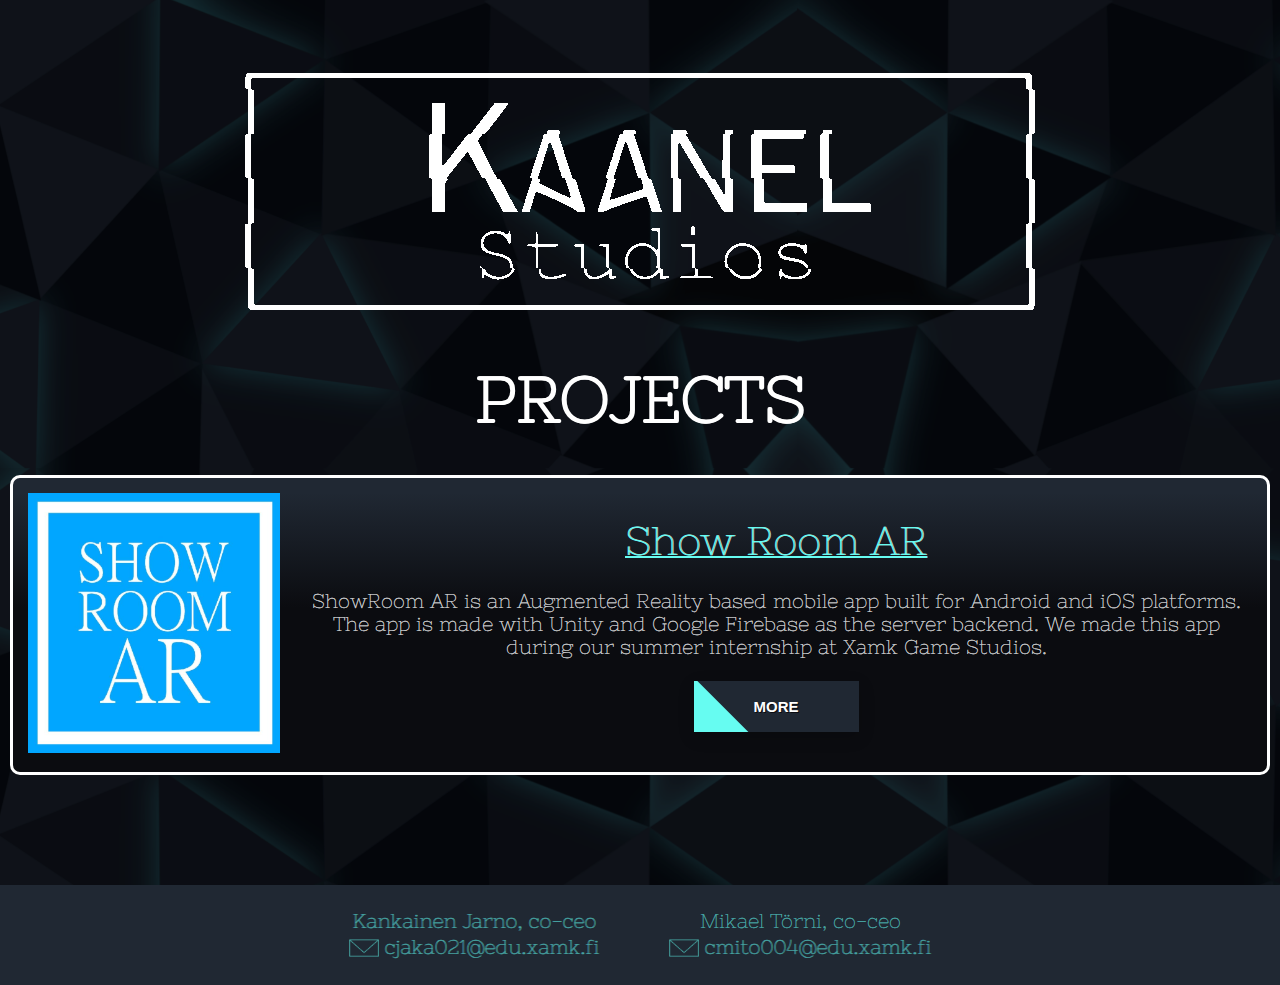
==== projects.html @ 5e87549d "Initial commit" ====
<!DOCTYPE html>
<html lang="en">
<head>
    <meta charset="UTF-8">
    <meta http-equiv="X-UA-Compatible" content="IE=edge">
    <meta name="viewport" content="width=device-width, initial-scale=1.0">
    <meta http-equiv="ScreenOrientation" content="autoRotate:disabled">

    <link rel=stylesheet type="text/css" href="CSS/style.css"> 

    <title>Kaanel Studios' Projects Site</title>
</head>
<body>
    <div id="page-wrapper">
        <header id="header-wrapper">
            <!--Holds the logo image-->
            <div id="header-logo-wrapper">
                <img src="IMAGES/Company_Title_TransprntWhite.gif" alt="Company Logo" class="titleGIF">
            </div>
        </header>   
        <!--Holds all projects-->
        <div id="projects-wrapper">
            <div id="page-title">
                PROJECTS
            </div>
            <!--Holds individual projects-->
            <!--In the future, if you want to add another project on this page, simply copy the
            "project-wrapper" DIV below and change the media and text.-->
            <div id="project-wrapper">
                <div class="project-intro-section">
                    <div class="game-logo">
                        <img src="IMAGES/AR_Show_Room_Logo.png" alt="Show Room AR Logo" class="logo-responsive">
                    </div>
                    <div class="project-text">
                        <h1>Show Room AR</h1>
                        ShowRoom AR is an Augmented Reality based mobile app built for Android and iOS platforms. The app is made with Unity and Google Firebase as the server backend.
                        We made this app during our summer internship at Xamk Game Studios.
                        <br>
                        <br>
                        <div id="navigation-button-wrapper">
                            <nav>
                                <a href="showroomAr.html"><button class="navigation-button"><span>MORE</span></button></a>
                            </nav>
                        </div>
                    </div>
                </div>
        </div>
        <footer>
            <div id="contact-text-wrapper">   
                <div class="contact-info-holder">
                    <div> Kankainen Jarno, co-ceo</div>
                    <div class="email-info-holder">
                        <div class="email-icon-image">
                            <img src="IMAGES/Email_Icon.png" alt="Email Icon" class="responsive">
                        </div>
                        <div>cjaka021@edu.xamk.fi</div>
                    </div> 
                </div>
                <div class="contact-info-holder">
                    <div> Mikael Törni, co-ceo</div>
                    <div class="email-info-holder">
                        <div class="email-icon-image">
                            <img src="IMAGES/Email_Icon.png" alt="Email Icon" class="responsive">
                        </div>
                        <div>cmito004@edu.xamk.fi</div>
                    </div> 
                </div>
            </div>
        </footer>
    </div>
</body>
</html>
---- CSS/style.css ----
/* I want to formally apologize to anyone who has to work with this in the future.
I am merely a first year game programming student with no web-dev experience,
have mercy and don't judge too hard. With love, Kristin */

@font-face {
	font-family: nixeOne;
	src: url(../FONTS/NixieOne-Regular.ttf);
}
/* Extra small devices (phones,600px and down) */
@media only screen and (max-width:600px) {
	h1{
		color: #66FCF1;
		font-weight:lighter;
		text-decoration: underline;
		text-decoration-thickness: 2px;
	}
	body {
		min-height:100vh;
		margin:auto;
	}
	/* Holds all site elements */
	#page-wrapper {
		display:flex;
		flex-direction:column;
		background-image: url(../IMAGES/bg_image_emmission_bigger_phone.png);
		background-size: contain;
		overflow-x:hidden;
	}
	/* Holds header elements */
	/* Note that negative margins have been used to overlap elements*/
	/* This is because the title gif is too big,and I wasn't able to fix it easily */
	#header-wrapper {
		display:flex;
		flex-direction:column;
		margin-top:-20px;
	}
	#header-logo-wrapper,#ar-gif-holder {
		display:flex;
		justify-content:center;
		height: auto;
	}
	#content-wrapper, .project-holder, .project-intro-section {
		display:flex;
		flex-direction:column;
		margin:-40px 20px 20px 20px;
		border:3px solid #ffffff;
		border-radius:10px;
		background: rgb(32,40,51);
		background: linear-gradient(180deg, rgba(32,40,51,1) 5%, rgba(11,12,16,1) 44%);
	}
	#about-text-wrapper, .project-section, .project-intro-section, .project-text {
		font-family:nixeOne;
		font-weight: bolder;
		text-shadow: .5px 0 0 #ffffff;
		color:rgb(255, 255, 255);
		text-align:center;
		font-weight:400;
		margin:10px 10px 10px 10px;
	}
	.project-text{
		font-size: 20px;
		margin: 15px;
	}
	#project-wrapper{
		margin-top: -50px;
	}
	#about-button-wrapper {
		display:flex;
		justify-content: center;
	}
	/* Making elements like images responsive */
	.responsive, .responsive-image, .showcase {
		width:100%;
		height:auto;
	}
	.titleGIF {
		display:block;
		min-width:125%;
	}
	.ArGIF {
		display:block;
		min-width: 110%;
	}
	/* Same here with the negative margins thing mentioed above */
	#navigation-button-wrapper {
		display:flex;
		flex-direction:row;
		justify-content:center;
	}
	/* The only button desing in the current website */
	.navigation-button {
		border: none;
		display: block;
		text-align: center;
		cursor: pointer;
		text-transform: uppercase;
		outline: none;
		overflow: hidden;
		position: relative;
		color: #fff;
		text-shadow: 1px 1px #0B0C10;
		font-weight: 700;
		font-size: 15px;
		background-color: #202833;
		padding: 17px 60px;
		margin: 0 auto;
		margin-bottom: 25px;
		box-shadow: 0 5px 15px rgba(0,0,0,0.20);
	}
	a:link {
		text-decoration: none;
	}
	.navigation-button span {
		position: relative;
		z-index: 1;
	}
	.navigation-button:after {
		content: "";
		position: absolute;
		left: 0;
		top: 0;
		height: 490%;
		width: 140%;
		background: #66FCF1;
		-webkit-transition: all .5s ease-in-out;
		transition: all .5s ease-in-out;
		-webkit-transform: translateX(-98%) translateY(-25%) rotate(45deg);
		transform: translateX(-98%) translateY(-25%) rotate(45deg);
	}
	.navigation-button:hover:after {
		-webkit-transform: translateX(-9%) translateY(-25%) rotate(45deg);
		transform: translateX(-9%) translateY(-25%) rotate(45deg);
	}
	/* Footer stuff */
	footer {
		display:flex;
		justify-content:center;
		min-height:100px;
		margin-top:auto;
		background-color:#202833;
	}
	#page-title {
		font-family:nixeOne;
		font-weight: bolder;
		text-shadow: .5px 0 0 #ffffff;
		color:antiquewhite;
		align-self:center;
		font-size:10vw;
		margin-top:-40px;
	}
	#contact-text-wrapper {
		font-family:nixeOne;
		color:#fff;
		text-shadow: .5px 0 0 #ffffff;
		font-size:20px;
		text-align:center;
		display: flex;
		flex-direction: column;
		margin: 10px;
		gap: 20px;
	}
	.contact-info-holder{
		color: #46A2A1;
		text-shadow: .5px 0 0 #46A2A1;
		margin: 0 auto;
		align-self: center;
	}
	.email-info-holder{
		margin-top: 3px;
		display: flex;
		flex-direction: row;
		gap: 5px;
	}
	.email-icon-image{
		width: 30px;
		margin-top: 3px;
	}
	#projects-wrapper
	{
		display: flex;
		flex-direction: column;
		gap: 60px;
	}
	.project-image-wrapper {
		min-width:30vh;
	}
	#project-media-wrapper {
		display:flex;
		flex-direction:column;
		gap:10px;
		margin:10px;
	}
	.project-info-wrapper {
		margin: 20px;
	}
	.project-images {
		margin: 25px;
		display:flex;
		flex-direction:column;
		align-items:center;
		gap:15px;
	}
	.game-logo{
		max-width: 100%;
		max-height: 100%;
		align-self: center;
		margin: 10px;
	}
	.logo-responsive{
		width: 100%;
		height:auto;
	}
	.project-section-1, .project-section-2{
		margin: 20px;
		border:3px solid #ffff;
		border-radius:10px;
		/* A bg color for the content window */
		background: linear-gradient(180deg, rgba(32,40,51,1) 5%, rgba(11,12,16,1) 44%);
	}
}
/* Small devices (portrait tablets and large phones,600px and up) */
@media only screen and (min-width:600px) {
	h1{
		color: #66FCF1;
		font-weight:lighter;
		text-decoration: underline;
		text-decoration-thickness: 2px;
	}
	body {
		min-height:100vh;
		margin:auto;
	}
	/* Holds all site elements */
	#page-wrapper {
		display:flex;
		flex-direction:column;
		background-image: url(../IMAGES/bg_image_emmission_bigger_phone.png);
		background-size: contain;
		overflow-x:hidden;
	}
	/* Holds header elements */
	/* Note that negative margins have been used to overlap elements*/
	/* This is because the title gif is too big,and I wasn't able to fix it easily */
	#header-wrapper {
		display:flex;
		flex-direction:column;
		margin-top:-20px;
	}
	#header-logo-wrapper,#ar-gif-holder {
		display:flex;
		justify-content:center;
		height: auto;
	}
	#content-wrapper, .project-holder, .project-intro-section {
		display:flex;
		flex-direction:column;
		margin:-40px 20px 20px 20px;
		border:3px solid #ffffff;
		border-radius:10px;
		background: rgb(32,40,51);
		background: linear-gradient(180deg, rgba(32,40,51,1) 5%, rgba(11,12,16,1) 44%);
	}
	#about-text-wrapper, .project-section, .project-intro-section, .project-text {
		font-family:nixeOne;
		font-weight: bolder;
		text-shadow: .5px 0 0 #ffffff;
		color:rgb(255, 255, 255);
		text-align:center;
		font-weight:400;
		margin:10px 10px 10px 10px;
	}
	.project-text{
		font-size: 20px;
		margin: 15px;
	}
	#project-wrapper{
		margin-top: -50px;
	}
	#about-button-wrapper {
		display:flex;
		justify-content: center;
	}
	/* Making elements like images responsive */
	.responsive, .responsive-image, .showcase {
		width:100%;
		height:auto;
	}
	.titleGIF {
		display:block;
		min-width:125%;
	}
	.ArGIF {
		display:block;
		min-width: 110%;
	}
	/* Same here with the negative margins thing mentioed above */
	#navigation-button-wrapper {
		display:flex;
		flex-direction:row;
		justify-content:center;
	}
	/* The only button desing in the current website */
	.navigation-button {
		border: none;
		display: block;
		text-align: center;
		cursor: pointer;
		text-transform: uppercase;
		outline: none;
		overflow: hidden;
		position: relative;
		color: #fff;
		text-shadow: 1px 1px #0B0C10;
		font-weight: 700;
		font-size: 15px;
		background-color: #202833;
		padding: 17px 60px;
		margin: 0 auto;
		margin-bottom: 25px;
		box-shadow: 0 5px 15px rgba(0,0,0,0.20);
	}
	a:link {
		text-decoration: none;
	}
	.navigation-button span {
		position: relative;
		z-index: 1;
	}
	.navigation-button:after {
		content: "";
		position: absolute;
		left: 0;
		top: 0;
		height: 490%;
		width: 140%;
		background: #66FCF1;
		-webkit-transition: all .5s ease-in-out;
		transition: all .5s ease-in-out;
		-webkit-transform: translateX(-98%) translateY(-25%) rotate(45deg);
		transform: translateX(-98%) translateY(-25%) rotate(45deg);
	}
	.navigation-button:hover:after {
		-webkit-transform: translateX(-9%) translateY(-25%) rotate(45deg);
		transform: translateX(-9%) translateY(-25%) rotate(45deg);
	}
	/* Footer stuff */
	footer {
		display:flex;
		justify-content:center;
		min-height:100px;
		margin-top:auto;
		background-color:#202833;
	}
	#page-title {
		font-family:nixeOne;
		font-weight: bolder;
		text-shadow: .5px 0 0 #ffffff;
		color:antiquewhite;
		align-self:center;
		font-size:10vw;
		margin-top:-40px;
	}
	#contact-text-wrapper {
		font-family:nixeOne;
		color:#fff;
		text-shadow: .5px 0 0 #ffffff;
		font-size:20px;
		text-align:center;
		display: flex;
		flex-direction: column;
		margin: 10px;
		gap: 20px;
	}
	.contact-info-holder{
		color: #46A2A1;
		text-shadow: .5px 0 0 #46A2A1;
		margin: 0 auto;
		align-self: center;
	}
	.email-info-holder{
		margin-top: 3px;
		display: flex;
		flex-direction: row;
		gap: 5px;
	}
	.email-icon-image{
		width: 30px;
		margin-top: 3px;
	}
	#projects-wrapper
	{
		display: flex;
		flex-direction: column;
		gap: 60px;
	}
	.project-image-wrapper {
		min-width:30vh;
	}
	#project-media-wrapper {
		display:flex;
		flex-direction:column;
		gap:10px;
		margin:10px;
	}
	.project-info-wrapper {
		margin: 20px;
	}
	.project-images {
		margin: 25px;
		display:flex;
		flex-direction:column;
		align-items:center;
		gap:15px;
	}
	.game-logo{
		max-width: 100%;
		max-height: 100%;
		align-self: center;
		margin: 10px;
	}
	.logo-responsive{
		/* width: 100%; */
		height:auto;
	}
	.project-section-1, .project-section-2{
		margin: 20px;
		border:3px solid #ffff;
		border-radius:10px;
		/* A bg color for the content window */
		background: linear-gradient(180deg, rgba(32,40,51,1) 5%, rgba(11,12,16,1) 44%);
	}
}
/* Medium devices (landscape tablets,768px and up) */
@media only screen and (min-width:768px) {
	h1{
		color: #66FCF1;
		font-weight: bolder;
		text-decoration: underline;
		text-decoration-thickness: 2px;
	}
	body {
		min-height:100vh;
		margin:auto;
	}
	h1 {
		margin-top: 0;
	}
	/* Holds all site elements */
	#page-wrapper {
		display:flex;
		flex-direction:column;
		background-image: url(../IMAGES/bg_image_emmission_bigger.png);
		background-repeat: no-repeat;
		background-size: cover;
		background-attachment: fixed;
		min-height:100vh;
		overflow-x:hidden;
	}
	#header-wrapper {
		display:flex;
		flex-direction:column;
		margin-top:-20px;
	}
	#header-logo-wrapper,#ar-gif-holder {
		display:flex;
		justify-content:center;
		height: auto;
	}
	#ar-gif-holder{
		border:2px solid #ffff;
		margin: 10px;
		border-radius:10px;
	}
	#content-wrapper, .project-holder, .project-intro-section{
		display:flex;
		flex-direction:row;
		margin:-100px 20px 20px 20px;
		border:3px solid #ffff;
		border-radius:10px;
		/* A bg color for the content window */
		background: linear-gradient(180deg, rgba(32,40,51,1) 5%, rgba(11,12,16,1) 44%);
	}
	#content-wrapper{
		flex-direction: column;
	}
	#project-wrapper{
		flex-direction: column;
		margin-top: -100px;
	}
	#about-wrapper {
		display:flex;
		align-items:center;
		flex-direction: column;
		justify-content: center;
		margin: 20px;
	}
	#about-text-wrapper, .project-intro-section, .project-text{
		font-family:nixeOne;
		font-weight: bolder;
		text-shadow: .5px 0 0 #C5C6C8;
		color: #C5C6C8;
		text-align:center;
		font-weight:200;
		font-size:20px;
		margin:10px 10px 10px 10px;
		padding: 5px;
		
	}
	.responsive {
		width:100%;
		height:auto;
	}
	.logo-responsive{
		height:auto;
	}
	.responsive-image{
		width:50%;
		height:auto;
	}
	.showcase{
		height: auto;
		width: 20%;
	}
	.titleGIF {
		display:block;
		min-width:60%;
		margin-top:-80px;
	}
	.ArGIF {
		display:block;
		min-width: 40%;
	}
	#navigation-button-wrapper {
		display:flex;
		flex-direction:row;
		justify-content:center;
	}
	.navigation-button {
		border: none;
		display: block;
		text-align: center;
		cursor: pointer;
		text-transform: uppercase;
		outline: none;
		overflow: hidden;
		position: relative;
		color: #fff;
		text-shadow: 1px 1px #0B0C10;
		font-weight: 700;
		font-size: 15px;
		background-color: #202833;
		padding: 17px 60px;
		margin: 0 auto;
		box-shadow: 0 5px 15px rgba(0,0,0,0.20);
	}
	a:link {
		text-decoration: none;
	}
	a:hover { 
		color: #fff;
	}
	.navigation-button span {
		position: relative;
		z-index: 1;
	}
	.navigation-button:after {
		content: "";
		position: absolute;
		left: 0;
		top: 0;
		height: 490%;
		width: 140%;
		background: #66FCF1;
		-webkit-transition: all .5s ease-in-out;
		transition: all .5s ease-in-out;
		-webkit-transform: translateX(-98%) translateY(-25%) rotate(45deg);
		transform: translateX(-98%) translateY(-25%) rotate(45deg);
	}
	.navigation-button:hover:after {
		-webkit-transform: translateX(-9%) translateY(-25%) rotate(45deg);
		transform: translateX(-9%) translateY(-25%) rotate(45deg);
	}
	footer {
		display:flex;
		justify-content:center;
		min-height:100px;
		margin-top:auto;
		background-color:#202833;
	}
	#page-title {
		font-family:nixeOne;
		color:#fff;
		text-shadow: .5px 0 0 #ffffff;
		font-weight: bolder;
		align-self:center;
		font-size:5vw;
		margin-top:-120px;
		margin-bottom: 30px;
	}
	#contact-text-wrapper{
		font-family:nixeOne;
		color:#fff;
		text-shadow: .5px 0 0 #ffffff;
		font-size:20px;
		text-align:center;
		display: flex;
		flex-direction: row;
		margin: 0 auto;
		gap: 70px;
	}
	.contact-info-holder{
		color: #46A2A1;
		text-shadow: .5px 0 0 #46A2A1;
		margin: 0 auto;
		align-self: center;
	}
	.email-info-holder{
		margin-top: 3px;
		display: flex;
		flex-direction: row;
		gap: 5px;
	}
	.email-icon-image{
		width: 30px;
		margin-top: 3px;
	}
	#projects-wrapper
	{
		display: flex;
		flex-direction: column;
		gap: 100px;
	}
	.game-logo-holder{
		min-width: 20%;
		max-height: 100%;
		align-self: center;
		
	}
	.project-intro-section, .project-images {
		display:flex;
		flex-direction:row;
		align-items:center;
	}	
	.project-images{
		gap: 40px;
		justify-content: center;
		margin: 60px;
	}
	.project-text{
		font-size: 20px;
		align-self: center;
		margin: 10px;
	}
	.project-section-1, .project-section-2{
		display: flex;
		flex-direction: column;
		margin: 50px;
		border:3px solid #ffff;
		border-radius:10px;
		/* A bg color for the content window */
		background: linear-gradient(180deg, rgba(32,40,51,1) 5%, rgba(11,12,16,1) 44%);
	}
}
/* Large devices (laptops/desktops,992px and up) */
@media only screen and (min-width:1034px) {
	h1{
		color: #66FCF1;
		font-weight: bolder;
		text-decoration: underline;
		text-decoration-thickness: 2px;
	}
	body {
		min-height:100vh;
		margin:auto;
	}
	h1 {
		margin-top: 0;
	}
	/* Holds all site elements */
	#page-wrapper {
		display:flex;
		flex-direction:column;
		background-image: url(../IMAGES/bg_image_emmission_bigger.png);
		background-repeat: no-repeat;
		background-size: cover;
		background-attachment: fixed;
		min-height:100vh;
		overflow-x:hidden;
	}
	#header-wrapper {
		display:flex;
		flex-direction:column;
		margin-top:-20px;
	}
	#header-logo-wrapper,#ar-gif-holder {
		display:flex;
		justify-content:center;
	}
	#ar-gif-holder{
		border: none;
		margin: 0px;
		border-radius: 0px;
	}
	#content-wrapper, .project-holder, .project-intro-section{
		display:flex;
		flex-direction:row;
		margin:-100px 20px 20px 20px;
		border:3px solid #ffff;
		border-radius:10px;
		/* A bg color for the content window */
		background: linear-gradient(180deg, rgba(32,40,51,1) 5%, rgba(11,12,16,1) 44%);
	}
	#content-wrapper{
		/* flex-direction: column; */
	}
	#project-wrapper{
		flex-direction: column;
		margin-top: -100px;
	}
	#about-wrapper {
		display:flex;
		align-items:center;
		flex-direction: column;
		justify-content: center;
	}
	#about-text-wrapper, .project-intro-section, .project-text{
		font-family:nixeOne;
		font-weight: bolder;
		text-shadow: .5px 0 0 #C5C6C8;
		color: #C5C6C8;
		text-align:center;
		font-weight:200;
		font-size:20px;
		margin:10px 10px 10px 10px;
		padding: 5px;
		
	}
	.responsive {
		width:100%;
		height:auto;
	}
	.logo-responsive{
		height:auto;
	}
	.responsive-image{
		width:50%;
		height:auto;
	}
	.showcase{
		height: auto;
		width: 20%;
	}
	.titleGIF {
		display:block;
		min-width:60%;
		margin-top:-80px;
	}
	.ArGIF {
		display:block;
		min-width: 40%;
	}
	#navigation-button-wrapper {
		display:flex;
		flex-direction:row;
		justify-content:center;
	}
	.navigation-button {
		border: none;
		display: block;
		text-align: center;
		cursor: pointer;
		text-transform: uppercase;
		outline: none;
		overflow: hidden;
		position: relative;
		color: #fff;
		text-shadow: 1px 1px #0B0C10;
		font-weight: 700;
		font-size: 15px;
		background-color: #202833;
		padding: 17px 60px;
		margin: 0 auto;
		box-shadow: 0 5px 15px rgba(0,0,0,0.20);
	}
	a:link {
		text-decoration: none;
	}
	a:hover { 
		color: #fff;
	}
	.navigation-button span {
		position: relative;
		z-index: 1;
	}
	.navigation-button:after {
		content: "";
		position: absolute;
		left: 0;
		top: 0;
		height: 490%;
		width: 140%;
		background: #66FCF1;
		-webkit-transition: all .5s ease-in-out;
		transition: all .5s ease-in-out;
		-webkit-transform: translateX(-98%) translateY(-25%) rotate(45deg);
		transform: translateX(-98%) translateY(-25%) rotate(45deg);
	}
	.navigation-button:hover:after {
		-webkit-transform: translateX(-9%) translateY(-25%) rotate(45deg);
		transform: translateX(-9%) translateY(-25%) rotate(45deg);
	}
	footer {
		display:flex;
		justify-content:center;
		min-height:100px;
		margin-top:auto;
		background-color:#202833;
	}
	#page-title {
		font-family:nixeOne;
		color:#fff;
		text-shadow: .5px 0 0 #ffffff;
		font-weight: bolder;
		align-self:center;
		font-size:5vw;
		margin-top:-120px;
		margin-bottom: 30px;
	}
	#contact-text-wrapper{
		font-family:nixeOne;
		color:#fff;
		text-shadow: .5px 0 0 #ffffff;
		font-size:20px;
		text-align:center;
		display: flex;
		flex-direction: row;
		margin: 0 auto;
		gap: 70px;
	}
	.contact-info-holder{
		color: #46A2A1;
		text-shadow: .5px 0 0 #46A2A1;
		margin: 0 auto;
		align-self: center;
	}
	.email-info-holder{
		margin-top: 3px;
		display: flex;
		flex-direction: row;
		gap: 5px;
	}
	.email-icon-image{
		width: 30px;
		margin-top: 3px;
	}
	#projects-wrapper
	{
		display: flex;
		flex-direction: column;
		gap: 100px;
	}
	.game-logo-holder{
		min-width: 20%;
		max-height: 100%;
		align-self: center;
		
	}
	.project-intro-section, .project-images {
		display:flex;
		flex-direction:row;
		align-items:center;
	}	
	.project-images{
		gap: 40px;
		justify-content: center;
		margin: 60px;
	}
	.project-text{
		font-size: 20px;
		align-self: center;
		margin: 10px;
	}
	.project-section-1, .project-section-2{
		display: flex;
		flex-direction: row;
		margin: 50px;
		border:3px solid #ffff;
		border-radius:10px;
		/* A bg color for the content window */
		background: linear-gradient(180deg, rgba(32,40,51,1) 5%, rgba(11,12,16,1) 44%);
	}
}
/* Extra large devices (large laptops and desktops,1200px and up) */

/* This is empty for now,
I am leaving it here in case this needs to change in the future.*/
@media only screen and (min-width:1200px) {
	
}
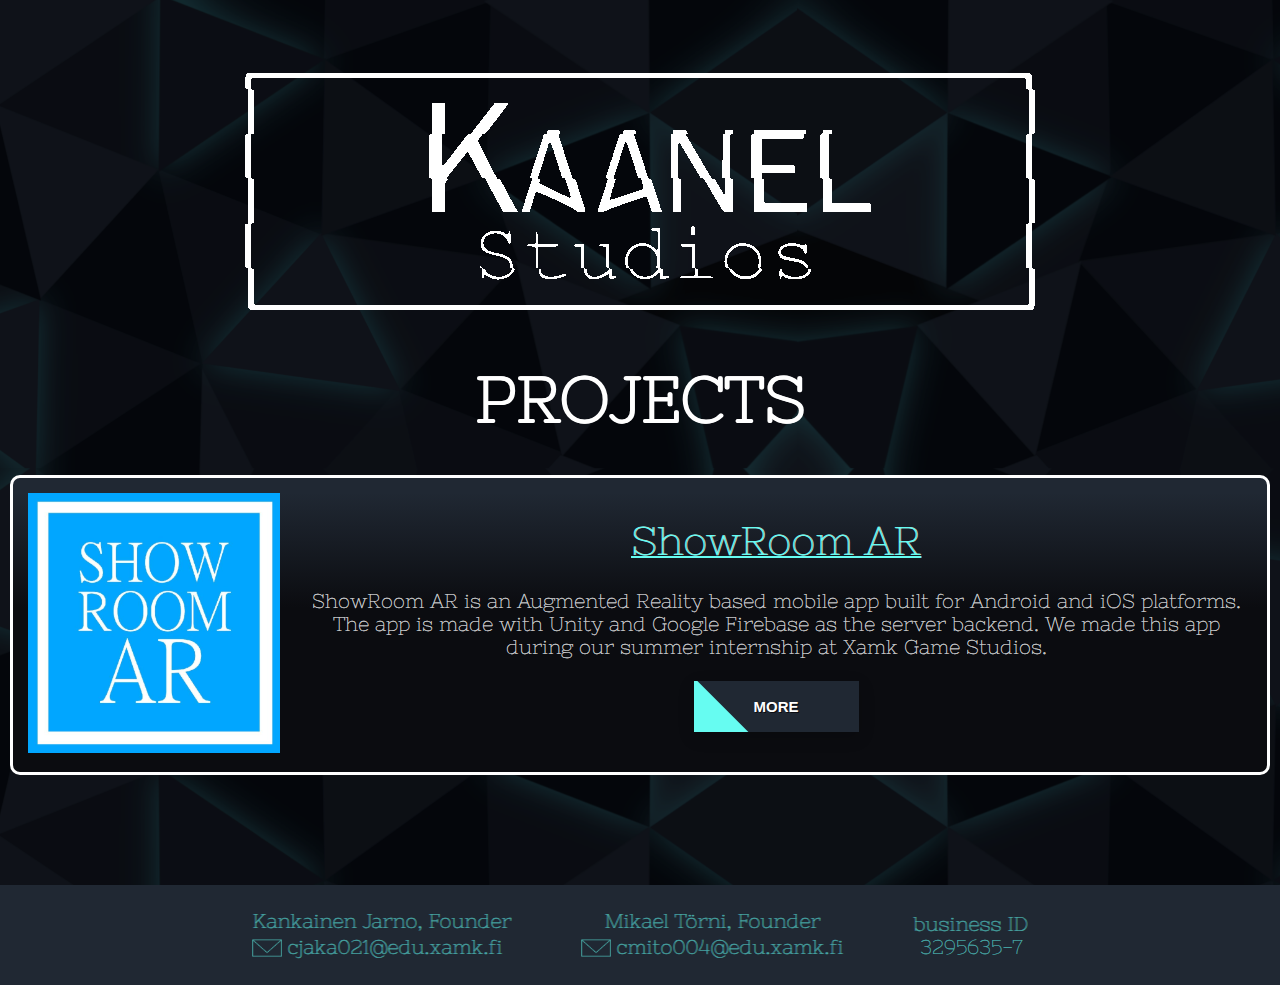
==== commit 0d7ae69c: "Added business id and founder text" ====
--- a/projects.html
+++ b/projects.html
@@ -32,7 +32,7 @@
                         <img src="IMAGES/AR_Show_Room_Logo.png" alt="Show Room AR Logo" class="logo-responsive">
                     </div>
                     <div class="project-text">
-                        <h1>Show Room AR</h1>
+                        <h1>ShowRoom AR</h1>
                         ShowRoom AR is an Augmented Reality based mobile app built for Android and iOS platforms. The app is made with Unity and Google Firebase as the server backend.
                         We made this app during our summer internship at Xamk Game Studios.
                         <br>
@@ -48,7 +48,7 @@
         <footer>
             <div id="contact-text-wrapper">   
                 <div class="contact-info-holder">
-                    <div> Kankainen Jarno, co-ceo</div>
+                    <div> Kankainen Jarno, Founder</div>
                     <div class="email-info-holder">
                         <div class="email-icon-image">
                             <img src="IMAGES/Email_Icon.png" alt="Email Icon" class="responsive">
@@ -57,7 +57,7 @@
                     </div> 
                 </div>
                 <div class="contact-info-holder">
-                    <div> Mikael Törni, co-ceo</div>
+                    <div> Mikael Törni, Founder</div>
                     <div class="email-info-holder">
                         <div class="email-icon-image">
                             <img src="IMAGES/Email_Icon.png" alt="Email Icon" class="responsive">
@@ -65,6 +65,10 @@
                         <div>cmito004@edu.xamk.fi</div>
                     </div> 
                 </div>
+                    <div class="contact-info-holder">
+                    <div>business ID</div>
+                    <div>3295635-7</div>
+                </div>
             </div>
         </footer>
     </div>
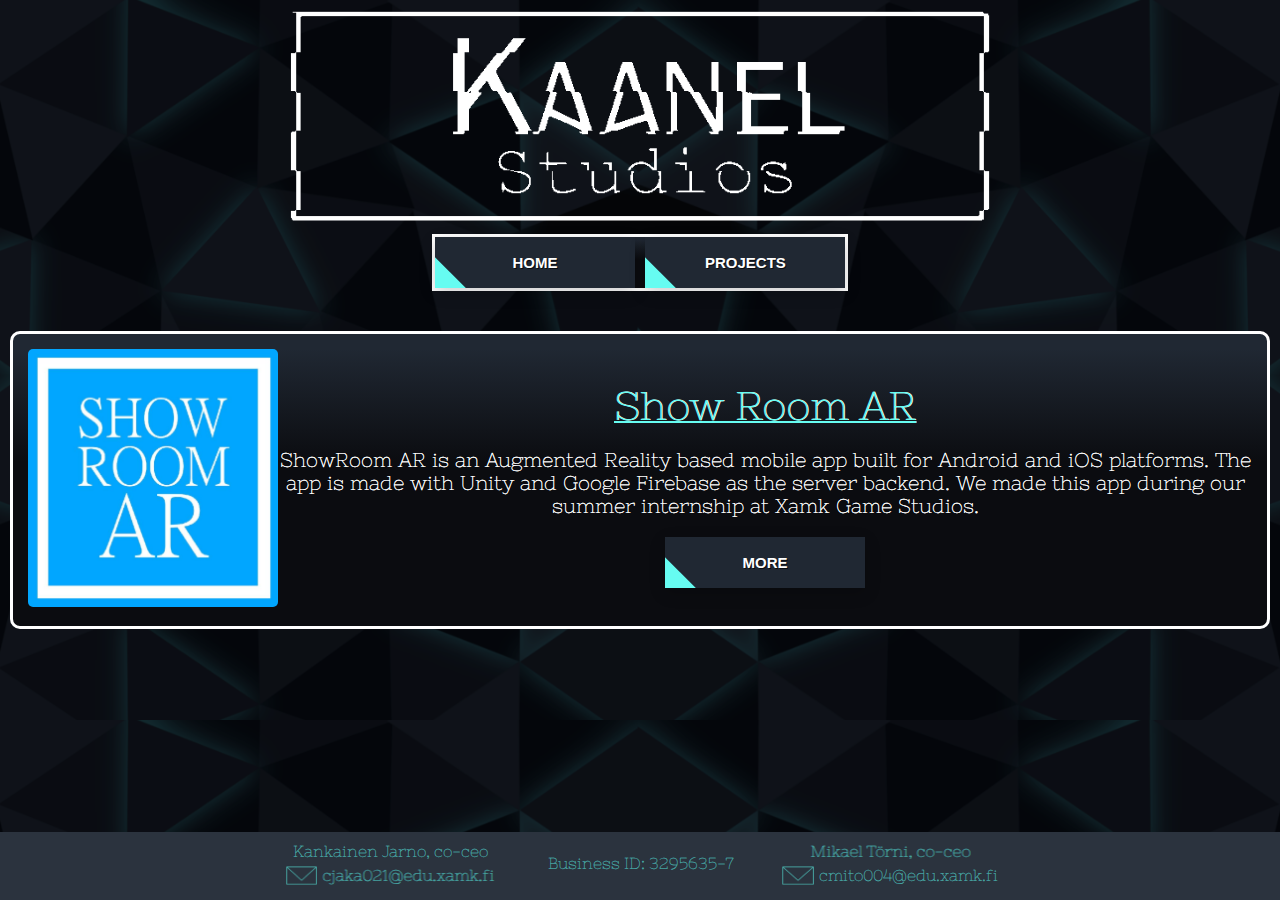
==== commit f9c3e0fc: "New Website with hamburger" ====
--- a/projects.html
+++ b/projects.html
@@ -1,76 +1,116 @@
 <!DOCTYPE html>
 <html lang="en">
-<head>
-    <meta charset="UTF-8">
-    <meta http-equiv="X-UA-Compatible" content="IE=edge">
-    <meta name="viewport" content="width=device-width, initial-scale=1.0">
-    <meta http-equiv="ScreenOrientation" content="autoRotate:disabled">
-
-    <link rel=stylesheet type="text/css" href="CSS/style.css"> 
-
-    <title>Kaanel Studios' Projects Site</title>
-</head>
-<body>
-    <div id="page-wrapper">
-        <header id="header-wrapper">
-            <!--Holds the logo image-->
-            <div id="header-logo-wrapper">
-                <img src="IMAGES/Company_Title_TransprntWhite.gif" alt="Company Logo" class="titleGIF">
+   <head>
+      <meta charset="UTF-8">
+      <meta http-equiv="X-UA-Compatible" content="IE=edge">
+      <meta name="viewport" content="width=device-width, initial-scale=1.0">
+      <meta http-equiv="ScreenOrientation" content="autoRotate:disabled">
+      <link rel=stylesheet type="text/css" href="CSS/styles.css">
+      <title>Kaanel Studios Website</title>
+   </head>
+   <body>
+      <!-- Holds all the content of the page -->
+      <div id="page-content">
+         <div id="main">
+            <!-- Holds the header elements of the page -->
+            <div id="header-content">
+               <!-- Holds the logo GIF -->
+               <div id="logo-container">
+                  <img src="IMAGES/Company_Title_TransprntWhite.gif" alt="Company Title Gif">
+               </div>
             </div>
-        </header>   
-        <!--Holds all projects-->
-        <div id="projects-wrapper">
-            <div id="page-title">
-                PROJECTS
+            <!-- Holds navigation content -->
+            <div id="navigation-bar">
+               <!-- Holds burger menu content -->
+               <div id="burger-menu">
+                  <!-- Burger menu button -->
+                  <button class="burger-button">
+                     <p>≡</p>
+                  </button>
+                  <!-- Holds dropdown elements -->
+                  <div id="dropdown-content">
+                     <a href="index.html">HOME</a> 
+                     <a href="projects.html">PROJECTS</a>
+                  </div>
+               </div>
+               <!-- Holds navigation buttons when screen resolution is larger -->
+               <div id="navigation-buttons-holder">
+                <a href="index.html"><button class="navigation-button"><span>HOME</span></button></a>
+                <a href="projects.html"><button class="navigation-button"><span>PROJECTS</span></button></a>
+             </div>
             </div>
-            <!--Holds individual projects-->
-            <!--In the future, if you want to add another project on this page, simply copy the
-            "project-wrapper" DIV below and change the media and text.-->
-            <div id="project-wrapper">
-                <div class="project-intro-section">
-                    <div class="game-logo">
-                        <img src="IMAGES/AR_Show_Room_Logo.png" alt="Show Room AR Logo" class="logo-responsive">
-                    </div>
-                    <div class="project-text">
-                        <h1>ShowRoom AR</h1>
-                        ShowRoom AR is an Augmented Reality based mobile app built for Android and iOS platforms. The app is made with Unity and Google Firebase as the server backend.
-                        We made this app during our summer internship at Xamk Game Studios.
-                        <br>
-                        <br>
+            <!-- Holds all projects -->
+            <div id="projects-holder">
+               <!-- Holds an individual project container -->
+               <div class="individual-project-container">
+                  <!-- Holds project container elements -->
+                  <div class="project">
+                     <!-- Holds the project icon -->
+                     <div class="project-icon">
+                        <img src="IMAGES/AR_Show_Room_Logo.png" alt="Show Room AR Logo">
+                     </div>
+                     <!-- Holds the project description -->
+                     <div class="project-description">
+                        <!-- Holds the project description text -->
+                        <div class="project-desc-text">
+                           <h1>Show Room AR</h1>
+                           ShowRoom AR is an Augmented Reality based mobile app built for Android and iOS platforms. The app is made with Unity and Google Firebase as the server backend.
+                           We made this app during our summer internship at Xamk Game Studios.
+                        </div>
+                        <!-- Holds the project's "More" button -->
                         <div id="navigation-button-wrapper">
-                            <nav>
-                                <a href="showroomAr.html"><button class="navigation-button"><span>MORE</span></button></a>
-                            </nav>
+                           <nav>
+                              <a href="showroomAR.html"><button class="navigation-button"><span>MORE</span></button></a>
+                           </nav>
                         </div>
-                    </div>
-                </div>
-        </div>
-        <footer>
-            <div id="contact-text-wrapper">   
-                <div class="contact-info-holder">
-                    <div> Kankainen Jarno, Founder</div>
-                    <div class="email-info-holder">
-                        <div class="email-icon-image">
-                            <img src="IMAGES/Email_Icon.png" alt="Email Icon" class="responsive">
-                        </div>
-                        <div>cjaka021@edu.xamk.fi</div>
-                    </div> 
-                </div>
-                <div class="contact-info-holder">
-                    <div> Mikael Törni, Founder</div>
-                    <div class="email-info-holder">
-                        <div class="email-icon-image">
-                            <img src="IMAGES/Email_Icon.png" alt="Email Icon" class="responsive">
-                        </div>
-                        <div>cmito004@edu.xamk.fi</div>
-                    </div> 
-                </div>
-                    <div class="contact-info-holder">
-                    <div>business ID</div>
-                    <div>3295635-7</div>
-                </div>
+                     </div>
+                  </div>
+               </div>
             </div>
-        </footer>
-    </div>
-</body>
+         </div>
+         <!-- Holds the footer elements of the page -->
+         <div id="footer-content">
+            <div id="footer-information">
+               <!-- Holds footer info -->
+               <div class="footer-info-content">
+                  <!-- Holds top half of info -->
+                  <div class="info-top">
+                     Kankainen Jarno, co-ceo
+                  </div>
+                  <!-- Holds bottom half of info -->
+                  <div class="info-bottom">
+                     <!-- Holds info icon(s) -->
+                     <div class="icon-container">
+                        <img src="IMAGES/Email_Icon_Even_Smaller.png" alt="Email Icon">
+                     </div>
+                     <!-- Holds info text -->
+                     <div class="info-text-container">
+                        cjaka021@edu.xamk.fi
+                     </div>
+                  </div>
+               </div>
+               <div class="footer-info-content">
+                <div class="info-bottom">
+                    <div class="info-text-container">
+                        Business ID: 3295635-7
+                     </div>
+                 </div>
+             </div>
+               <div class="footer-info-content">
+                  <div class="info-top">
+                     Mikael Törni, co-ceo
+                  </div>
+                  <div class="info-bottom">
+                     <div class="icon-container">
+                        <img src="IMAGES/Email_Icon_Even_Smaller.png" alt="Email Icon">
+                     </div>
+                     <div class="info-text-container">
+                        cmito004@edu.xamk.fi
+                     </div>
+                  </div>
+               </div>
+            </div>
+         </div>
+      </div>
+   </body>
 </html>--- a/CSS/styles.css
+++ b/CSS/styles.css
@@ -0,0 +1,429 @@
+@font-face {
+    font-family: nixeOne;
+    src: url(../FONTS/NixieOne-Regular.ttf);
+}
+html, body {
+    margin: auto;
+    height: 100%;
+    background-color: #2B333E;
+    background-image: url(../IMAGES/bg_image_emmission_bigger_phone.png);
+    background-size: contain;
+}
+/* ---FORMATTING STUFF--- */
+#page-content{
+    display: flex;
+    flex-direction: column;
+    overflow-x: hidden;
+}
+#logo-container{
+    display: flex;
+    justify-content: center;
+    margin: 10px;
+}
+#logo-container > img{
+    width: 100%;
+    max-width: 900px;
+}
+#main{
+    min-height: calc(100vh - 68px);
+}
+#burger-menu{
+    position: relative;
+    display: inline-block;
+}
+.burger-button{
+    height: 50px;
+    width: 150px;
+    position: relative;
+    font-size: 30px;
+    background-color: #202833;
+    border: 2px solid #fff;
+    border-radius: 7px;
+}
+.burger-button > p{
+    margin: 0;
+    position: absolute;
+    top: 50%;
+    left: 50%;
+    transform: translate(-50%, -50%);
+    color: #66FCF1;
+}
+#dropdown-content{
+    display: none;
+    position: relative;
+    background-color: #202833;
+    min-width: 100%;
+    box-shadow: 0px 8px 16px 0px rgba(0,0,0,0.2);
+    z-index: 1;
+    font-family:nixeOne;
+    text-align: center;
+}
+#dropdown-content > a{
+    color: black;
+    padding: 12px 16px;
+    text-decoration: none;
+    display: block;
+    color: #66FCF1;
+    ;
+    text-shadow: 1px 1px #0B0C10;
+    font-weight: 700;
+    font-size: 15px;
+    border-bottom: 2px solid #ffffff;
+}
+#dropdown-content > a:hover {
+    background-color: #0B0C10;
+}
+#burger-menu:hover .burger-button {
+    background-color: #0B0C10;
+}
+#burger-menu:hover #dropdown-content{
+    display: block;
+}
+/* Not to be confused with "navigation-button-wrapper" */
+#navigation-buttons-holder{
+    display: none;
+}
+/* ---LANDING PAGE--- */
+#about-container{
+    display:flex;
+    flex-direction:column;
+    margin: 10px;
+    border:3px solid #ffffff;
+    border-radius:10px;
+    background: linear-gradient(180deg, rgba(32,40,51,1) 5%, rgba(11,12,16,1) 44%);
+    overflow:hidden;
+}
+#left-side{
+    display: flex;
+    flex-direction: column;
+    justify-content: center;
+}
+.text-container{
+    font-family:nixeOne;
+    color:rgb(255, 255, 255);
+    text-shadow: .5px 0 0 #ffffff;
+    text-align:center;
+    margin: 15px;
+    line-height: 20px;
+    font-weight:400;
+}
+h1{
+    color: #66FCF1;
+    font-weight:lighter;
+    text-decoration: underline;
+    text-decoration-thickness: 2px;
+    margin: 10px;
+    margin-bottom: 20px;
+}
+a:link {
+    text-decoration: none;
+}
+#navigation-bar{
+    display: flex;
+    justify-content: center;
+    margin-bottom: 30px;
+}
+#navigation-button-wrapper{
+    display: flex;
+    justify-content: center;
+}
+#navigation-button-wrapper > nav{
+    width: 200px;
+}
+.navigation-button {
+    width: 200px;
+    border: none;
+    display: block;
+    text-align: center;
+    cursor: pointer;
+    text-transform: uppercase;
+    outline: none;
+    overflow: hidden;
+    position: relative;
+    color: #fff;
+    text-shadow: 1px 1px #0B0C10;
+    font-weight: 700;
+    font-size: 15px;
+    background-color: #202833;
+    padding: 17px 60px;
+    margin: 0 auto;
+    box-shadow: 0 5px 15px rgba(0,0,0,0.20);
+}
+.navigation-button span {
+    position: relative;
+    z-index: 1;
+}
+.navigation-button:after {
+    content: "";
+    position: absolute;
+    left: 0;
+    top: 0;
+    height: 490%;
+    width: 140%;
+    background: #66FCF1;
+    -webkit-transition: all .5s ease-in-out;
+    transition: all .5s ease-in-out;
+    -webkit-transform: translateX(-98%) translateY(-25%) rotate(45deg);
+    transform: translateX(-98%) translateY(-25%) rotate(45deg);
+}
+.navigation-button:hover:after {
+    -webkit-transform: translateX(-9%) translateY(-25%) rotate(45deg);
+    transform: translateX(-9%) translateY(-25%) rotate(45deg);
+}
+.image-container{
+    width: 100%;
+    display: flex;
+    justify-content: center;
+}
+.image-container > img {
+    width: 110vw;
+}
+/* ---PROJECTS PAGE--- */
+#projects-holder{
+    display: flex;
+    flex-direction: column;
+}
+.individual-project-container{
+    border:3px solid #ffffff;
+    border-radius:10px;
+    padding: 5px;
+    background: linear-gradient(180deg, rgba(32,40,51,1) 5%, rgba(11,12,16,1) 44%);
+    margin: 10px;
+}
+.project{
+    display: flex;
+    flex-direction: column;
+    align-items: center;
+    margin: 10px;
+}
+.project-desc-text{
+    font-family:nixeOne;
+    font-weight: bolder;
+    text-shadow: .5px 0 0 #ffffff;
+    color:rgb(255, 255, 255);
+    text-align:center;
+    font-weight:400;
+    margin:10px 0px 20px 0px;
+}
+.project-icon > img{
+    width: 100%;
+    max-width: 350px;
+    max-height: 350px;
+    border-radius: 5px;
+}
+/* ---INDIVIDUAL PROJECT PAGE(S)--- */
+/* ---NOTE > Some elements are direct copies of others, but I am making seperate element containers for them JUST IN CASE!--- */
+#project-holder{
+    display: flex;
+    flex-direction: column;
+}
+.project-container, .project-section-one, .project-section-two{
+    border:3px solid #ffffff;
+    border-radius:10px;
+    padding: 5px;
+    background: linear-gradient(180deg, rgba(32,40,51,1) 5%, rgba(11,12,16,1) 44%);
+    margin: 10px;
+}
+.project-summary{
+    display: flex;
+    flex-direction: column;
+    align-items: center;
+    margin: 10px;
+}
+.project-summary-text, .section-one-text{
+    font-family:nixeOne;
+    font-weight: bolder;
+    text-shadow: .5px 0 0 #ffffff;
+    color:rgb(255, 255, 255);
+    text-align:center;
+    font-weight:400;
+    margin:10px 0px 20px 0px;
+    font-size: 20px;
+    line-height: 25px;
+}
+.project-image > img{
+    width: 100%;
+    max-width: 350px;
+    max-height: 350px;
+    border-radius: 5px;
+}
+.project-section-one{
+    display: flex;
+    flex-direction: column;
+}
+.section-one-images{
+    display: flex;
+    flex-direction: column;
+    justify-content: center;
+    gap: 20px;
+    margin: 10px;
+}
+.section-two-images{
+    display: flex;
+    flex-direction: column;
+    justify-content: center;
+    gap: 20px;
+    margin: 10px;
+}
+/* ---FOOTER--- */
+#footer-content{
+    background-color: #2B333E;
+}
+#footer-information{
+    display: flex;
+    flex-direction: column;
+    align-items: center;
+    margin: 10px;
+    gap: 20px;
+}
+.footer-info-content{
+    width: 200px;
+    display: flex;
+    flex-direction: column;
+    align-items: center;
+    font-family:nixeOne;
+    color: #46A2A1;
+    text-shadow: .5px 0 0 #46A2A1;
+}
+.info-bottom{
+    height: 24px;
+    display: flex;
+    flex-direction: row;
+    justify-content: center;
+    gap: 5px;
+}
+.info-top{
+    height: 24px;
+}
+.icon-container > img{
+    height: 80%;
+}
+/* ---MEDIA SCREENS--- */
+@media only screen and (min-width:640px){
+    #burger-menu{
+        display: none;
+   }
+    #navigation-buttons-holder{
+        display: flex;
+        flex-direction: row;
+        gap: 10px;
+        justify-content: center;
+        border:3px solid #ffffff;
+        background: linear-gradient(180deg, rgba(32,40,51,1) 5%, rgba(11,12,16,1) 44%);
+   }
+    .text-container{
+        font-size: 20px;
+        line-height: 25px;
+   }
+    .project-desc-text{
+        font-size: 20px;
+   }
+    .project-description{
+        font-size: 25px;
+   }
+}
+@media only screen and (min-width:700px){
+    .image-container > img {
+        width: 70vw;
+        margin: 20px;
+        border:2px solid #ffffff;
+        border-radius: 7px;
+   }
+    #footer-information{
+        flex-direction: row;
+        justify-content: center;
+        gap: 50px;
+   }
+    .project-summary{
+        flex-direction: row;
+        gap: 10px;
+   }
+    .project-image > img {
+        width: 200px;
+   }
+    .section-one-images{
+        flex-direction: row;
+   }
+    .section-two-images{
+        flex-direction: row;
+        flex-wrap: wrap;
+   }
+    .section-two-images > img{
+        flex: 20%;
+   }
+   html, body {
+    background-image: url(../IMAGES/bg_image_emmission_bigger.png);
+}
+}
+@media only screen and (min-width:945px){
+    #about-container{
+        flex-direction:row;
+   }
+    .image-container > img {
+        width: 50vw;
+        margin: 0;
+        border:0px;
+        border-radius: 0px;
+   }
+    #logo-container > img{
+        max-width: 700px;
+   }
+    .text-container{
+        font-size: 17px;
+        line-height: 25px;
+   }
+    .project{
+        flex-direction: row;
+   }
+    .project-icon {
+        width: 100%;
+        max-width: 250px;
+   }
+    .project-desc-text{
+        font-size: 20px;
+   }
+    .project-section-one{
+        flex-direction: row;
+        align-items: center;
+        margin: 30px;
+   }
+    .section-one-images > img{
+        max-height: 500px;
+        max-width: 300px;
+   }
+    .section-one-text{
+        margin:10px 0px 20px 0px;
+   }
+    .section-two-images{
+        gap: 10px;
+        display: grid;
+        grid-template-columns: repeat(4, auto);
+   }
+    .section-two-images > img{
+        width: 100%;
+   }
+}
+@media only screen and (min-width:1500px){
+    .text-container{
+        font-size: 23px;
+        line-height: 27px;
+   }
+    #logo-container > img{
+        max-width: 800px;
+   }
+    .image-container > img {
+        width: 40vw;
+        margin: 0;
+        border:0px;
+        border-radius: 0px;
+   }
+    .section-one-text{
+        font-size: 20px;
+   }
+    .project-summary-text{
+        font-size: 20px;
+   }
+    .section-two-images{
+        gap: 50px;
+   }
+}
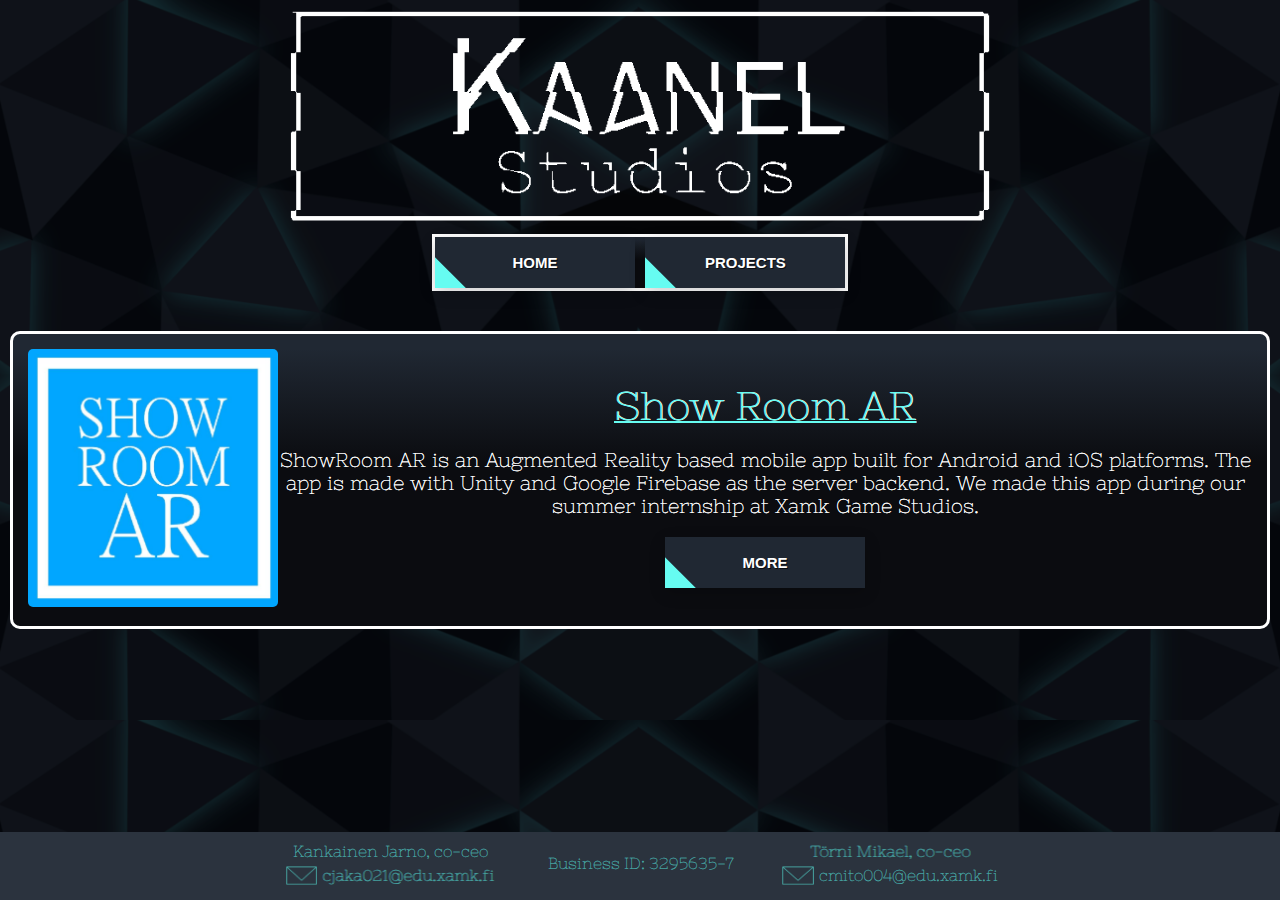
==== commit b8dfde3b: "Nimet oikein päin" ====
--- a/projects.html
+++ b/projects.html
@@ -98,7 +98,7 @@
              </div>
                <div class="footer-info-content">
                   <div class="info-top">
-                     Mikael Törni, co-ceo
+                     Törni Mikael, co-ceo
                   </div>
                   <div class="info-bottom">
                      <div class="icon-container">
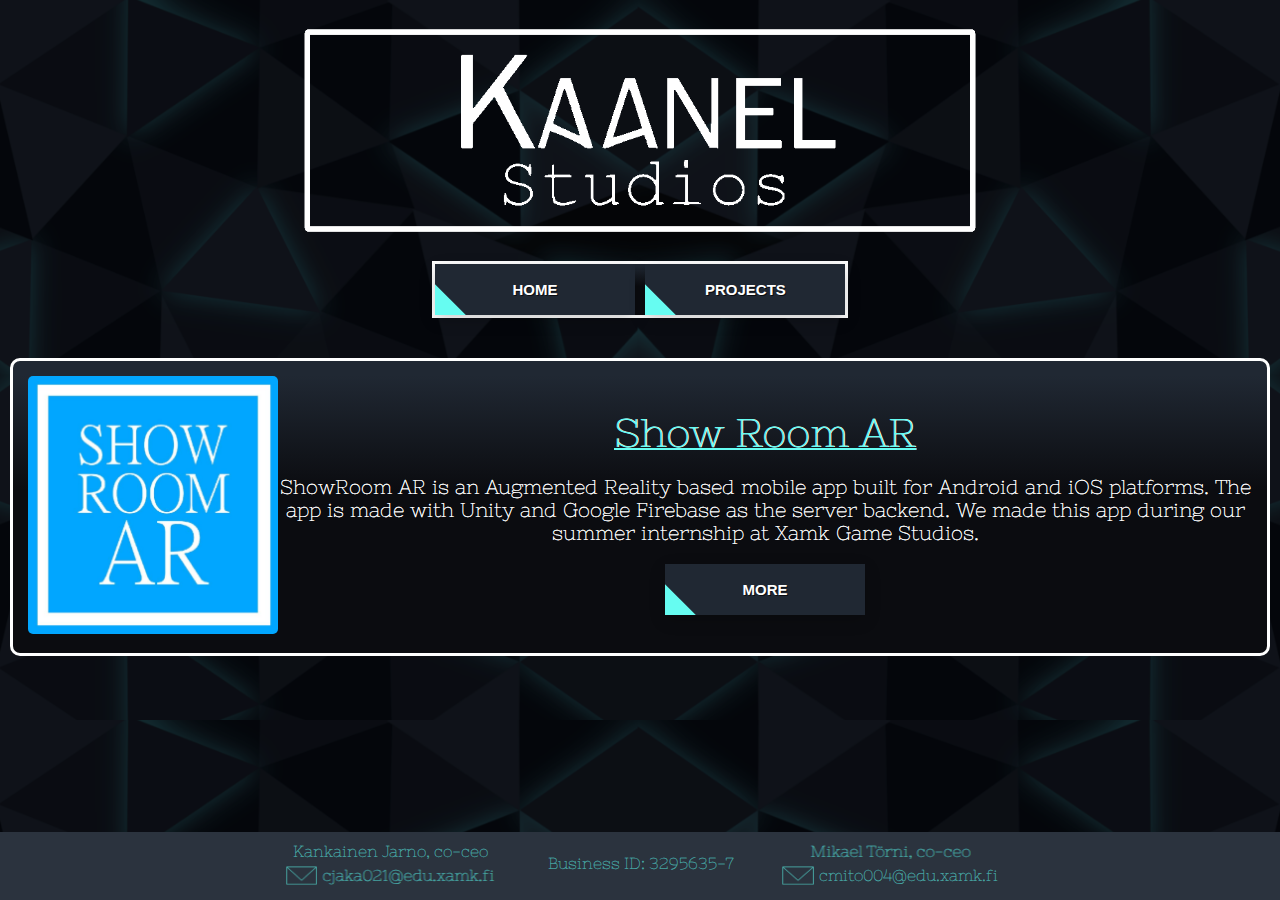
==== commit f42ac65a: "& sekunnin logo" ====
--- a/projects.html
+++ b/projects.html
@@ -98,7 +98,7 @@
              </div>
                <div class="footer-info-content">
                   <div class="info-top">
-                     Törni Mikael, co-ceo
+                     Mikael Törni, co-ceo
                   </div>
                   <div class="info-bottom">
                      <div class="icon-container">
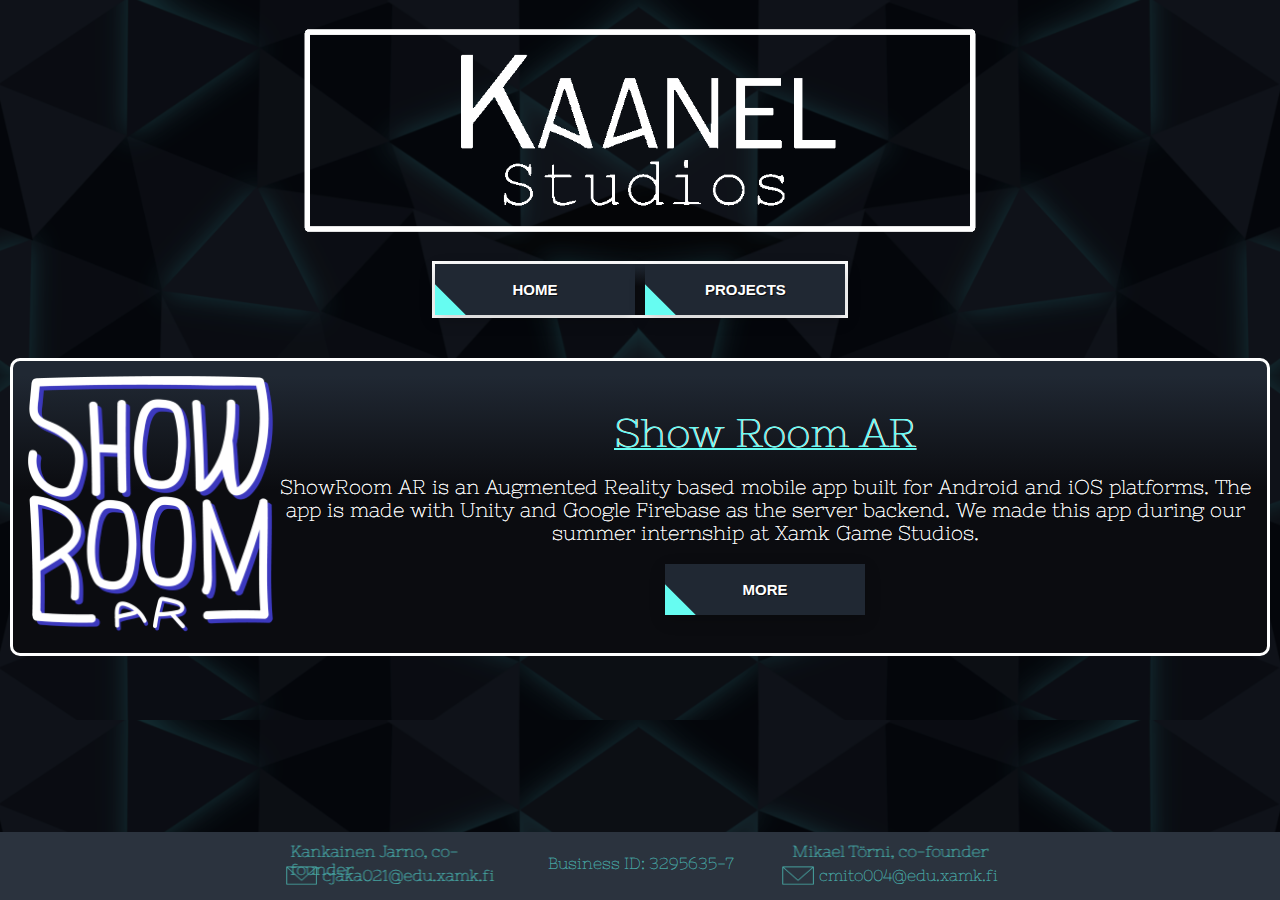
==== commit b8f9985f: "Founders to all" ====
--- a/projects.html
+++ b/projects.html
@@ -75,7 +75,7 @@
                <div class="footer-info-content">
                   <!-- Holds top half of info -->
                   <div class="info-top">
-                     Kankainen Jarno, co-ceo
+                     Kankainen Jarno, co-founder
                   </div>
                   <!-- Holds bottom half of info -->
                   <div class="info-bottom">
@@ -98,7 +98,7 @@
              </div>
                <div class="footer-info-content">
                   <div class="info-top">
-                     Mikael Törni, co-ceo
+                     Mikael Törni, co-founder
                   </div>
                   <div class="info-bottom">
                      <div class="icon-container">
